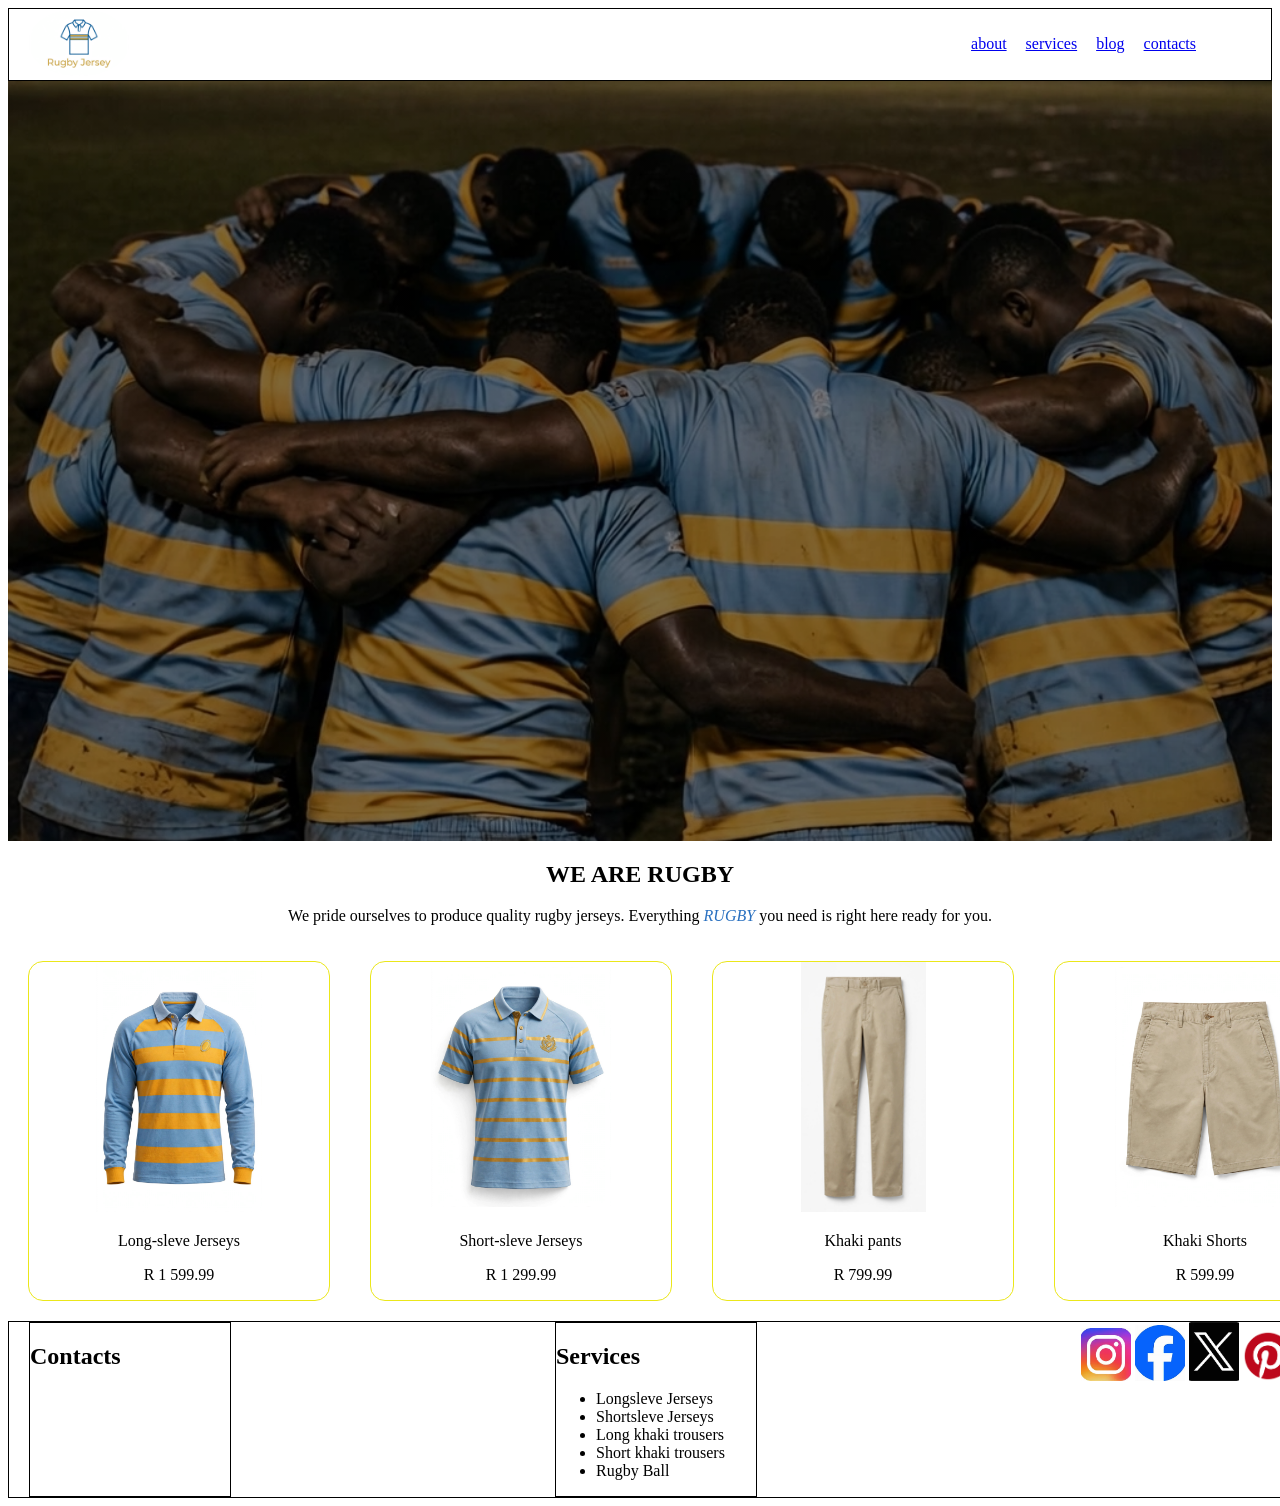
==== rugby-jersey/index.html @ f8a3f40c "add rugby jersey project to portfolio" ====
<!DOCTYPE html>
<html lang="en">
    <head>
        <meta charset="utf-8">
        <title>Rugby Jerseys</title>
        <link rel="stylesheet" href="styles.css">
    </head>
    <body>
    <header class="header">
        <nav class="nav-bar">
            <div>
                <img src="images/logos/logo.jpg" alt="business-logo" class="logo">
            </div>

            <div class="nav-links-list">
                <a href="about.html" class="nav-links">about</a>
                <a href="services.html" class="nav-links">services</a>
                <a href="blog.html" class="nav-links">blog</a>
                <a href="contact.html" class="nav-links">contacts</a>
            </div>
        </nav>
    </header>
        <main>
            <section class="hero-section">
            </section>
            <section class="intro-section">
                <h2>WE ARE RUGBY</h2>
                <p>We pride ourselves to produce quality rugby jerseys. Everything <span style="color: rgb(41, 112, 192); font-style: italic;">RUGBY</span> you need is right here ready for you.</p>
            </section>

            <section class="scrolling-img">
               <div class="flex-box"> 
                <div class="cloths-box">
                    <div>
                        <img src="images/products/long sleeve.jpg" alt="long-sleve" class="img-container">
                    </div>
                    <div class="clothing-p">
                        <p>Long-sleve Jerseys</p>
                    </div>
                    <div class="price-p">
                        <p>R 1 599.99</p>
                    </div>
                </div>
               </div>

                <div class="flex-box"> 
                 <div class="cloths-box">
                    <div>
                        <img src="images/products/short sleeve.jpg" alt="long-sleve" class="img-container">
                    </div>
                    <div class="clothing-p">
                        <p>Short-sleve Jerseys</p>
                    </div>
                    <div class="price-p">
                        <p>R 1 299.99</p>
                    </div>
                 </div>    
                </div> 

                 <div class="flex-box"> 
                 <div class="cloths-box">
                    <div>
                        <img src="images/products/khahi.jpg" alt="long-sleve" class="img-container">
                    </div>
                    <div class="clothing-p">
                        <p>Khaki pants</p>
                    </div>
                    <div class="price-p">
                        <p>R 799.99</p>
                    </div>
                 </div>    
                </div> 

                <div class="flex-box"> 
                 <div class="cloths-box">
                    <div>
                        <img src="images/products/short khaki.jpg" alt="long-sleve" class="img-container">
                    </div>
                    <div class="clothing-p">
                        <p>Khaki Shorts</p>
                    </div>
                    <div class="price-p">
                        <p>R 599.99</p>
                    </div>
                 </div>    
                </div>

                <div class="flex-box"> 
                 <div class="cloths-box">
                    <div>
                        <img src="images/products/rugby ball.jpg" alt="long-sleve" class="img-container">
                    </div>
                    <div class="clothing-p">
                        <p>Rugby Jerseys Ball</p>
                    </div>
                    <div class="price-p">
                        <p>R 299.99</p>
                    </div>
                 </div>    
                </div>
            </section>

        </main>
    <footer class="footer">
        <div class="footer-contacts">
            <h2 href="contact.html">Contacts</h2>
            <p></p>
        </div>

        <div class="footer-services">
            <h2 href="services.html">Services</h2>
            <ul>
                <li>Longsleve Jerseys</li>
                <li>Shortsleve Jerseys</li>
                <li>Long khaki trousers</li>
                <li>Short khaki trousers</li>
                <li>Rugby Ball</li>
            </ul>
        </div>

        <div class="footer-socials">
            <a href="https://instagram.com"><img src="images/logos/instagram logo.webp" alt="instagram logo" class="social-logo-img"></a>
            <a href="https://facebook.com"><img src="images/logos/facebook logo.jpeg" alt="facebook logo" class="social-logo-img"></a>
            <a href="https://x.com" ><img src="images/logos/x logo.webp" alt="x logo" class="social-logo-img"></a>
            <a href="https://pinterest.com"><img src="images/logos/pinterest logo.png" alt="pinterest logo" class="social-logo-img"></a>
        </div>
    </footer>
    </body>
</html>
---- rugby-jersey/styles.css ----
/* Header*/
.header {
    max-width: 100%;
    padding: 0%;
    border: 1px solid rgb(0, 0, 0); 
    position: absolutes;
}

.nav-bar {
    display: flex;
    justify-content: space-between; /* Pushes logo to left, links to right */
    align-items: center;            /* Centers items vertically */
    margin-right: 10px;             /* Adds spacing around navbar elements*/
    padding: 0 50px 0 20px;
}

.logo {
    width: 100px;
    border-radius: 50%;
}

.nav-links {
    margin-right: 15px;
}

/* Main */
.hero-section {
    /* Dimensions: standard fills 80% to 100% of screen height */
    min-height: 80vh; 
    
    /* Background Styling */
    background-image: linear-gradient(rgba(0, 0, 0, 0.5), rgba(0, 0, 0, 0.5)), url('images/team/hero1.jpg');
    background-size: cover;
    background-position: center;
    background-repeat: no-repeat;
    
    /* Layout: Center content perfectly */
    display: flex;
    justify-content: center;
    align-items: center;
    text-align: center;
    padding: 20px;
}

.intro-section {
    text-align: center;
}

.scrolling-img {
    display: flex;
}

.flex-box {
    border: 1px solid rgb(235, 231, 26);
    border-radius: 15px;
    margin: 20px;
    text-align: center;
}

.cloths-box {
    width: 300px;
}

.img-container {
    width: 60%;
    height: 250px;
    object-fit: contain;

}

.clothing-p {
    width: 300px;
}

.price-p {
    width: 300px;
}

/* Footer */
.footer {
    width: 100%;
    display: flex;
    justify-content: space-between;
    margin-right: 10px;
    padding: 0 50px 0 20px;
    border: 1px solid rgb(0, 0, 0);
}

.footer-contacts {
    width: 200px;
    border: 1px solid rgb(0, 0, 0);
}

.footer-services {
    width: 200px;
    border: 1px solid rgb(0, 0, 0);
}

.social-logo-img {
    width: 50px;
}
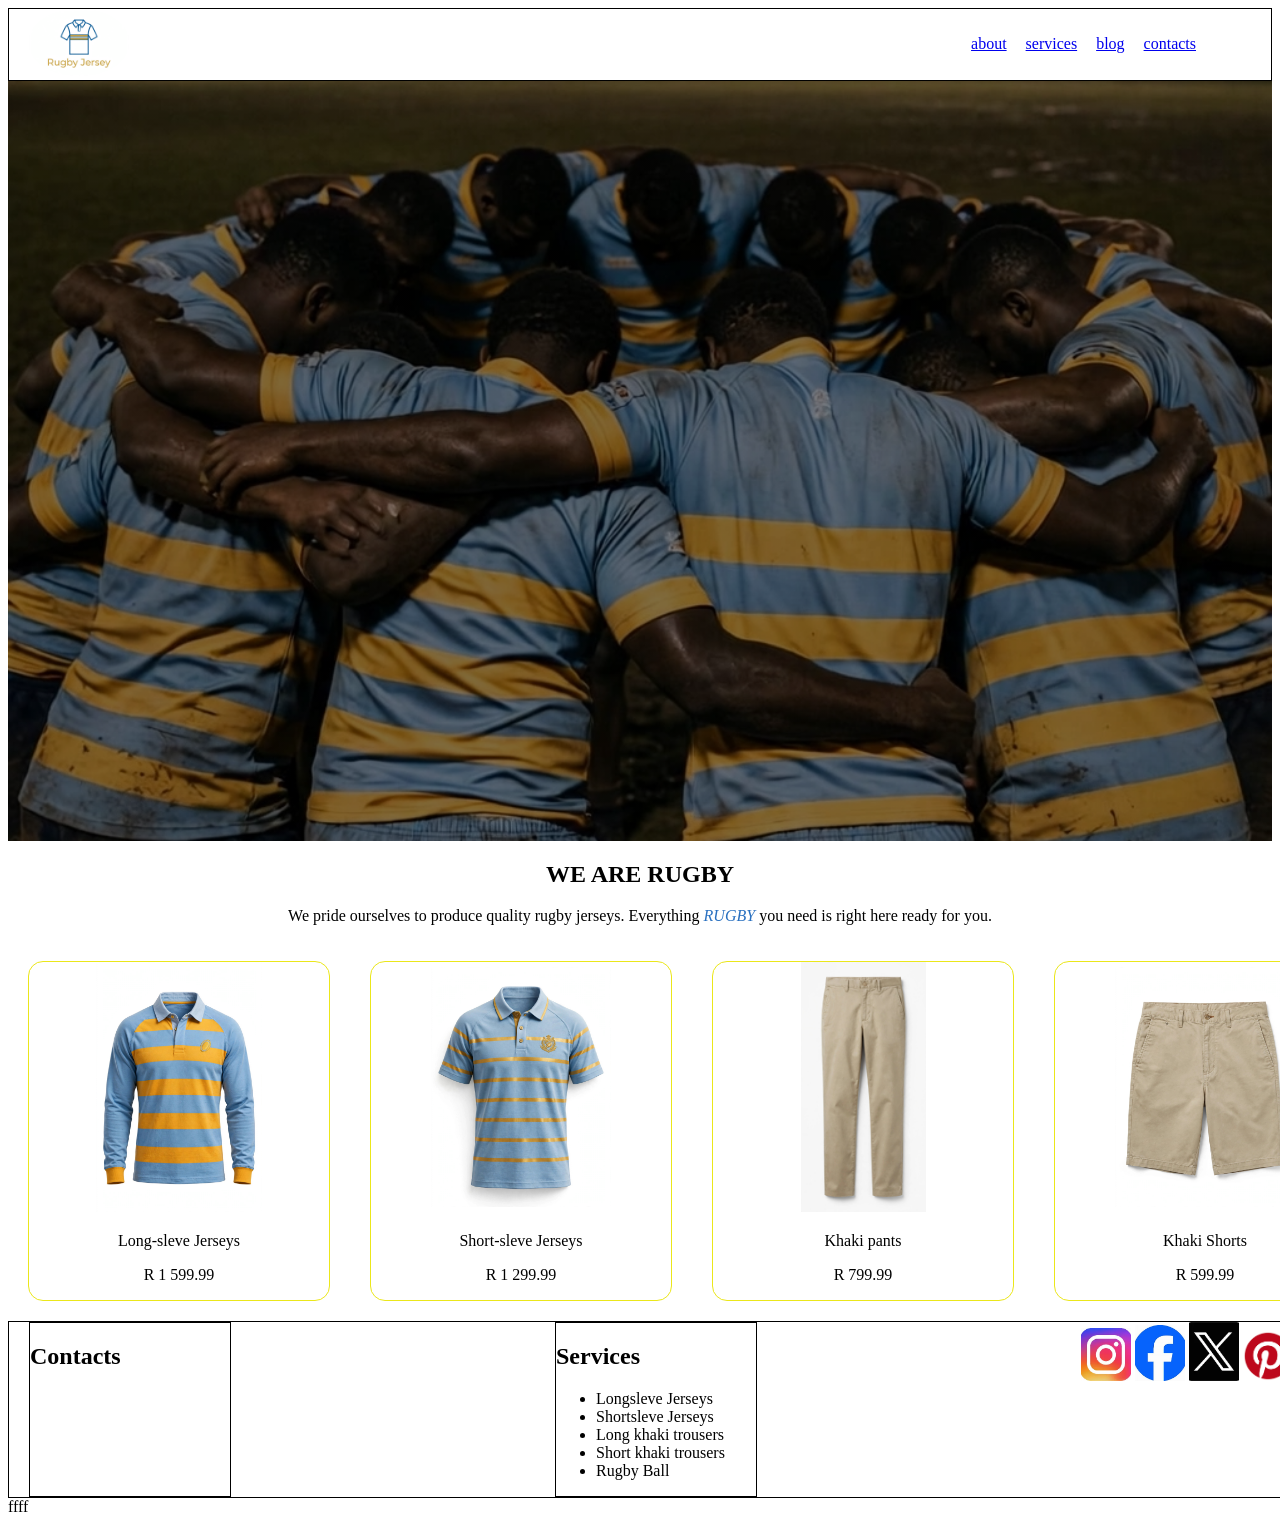
==== commit e7998e0b: "made a doc-to-pdf for the web" ====
--- a/rugby-jersey/index.html
+++ b/rugby-jersey/index.html
@@ -126,4 +126,4 @@
         </div>
     </footer>
     </body>
-</html>+</html>ffff
